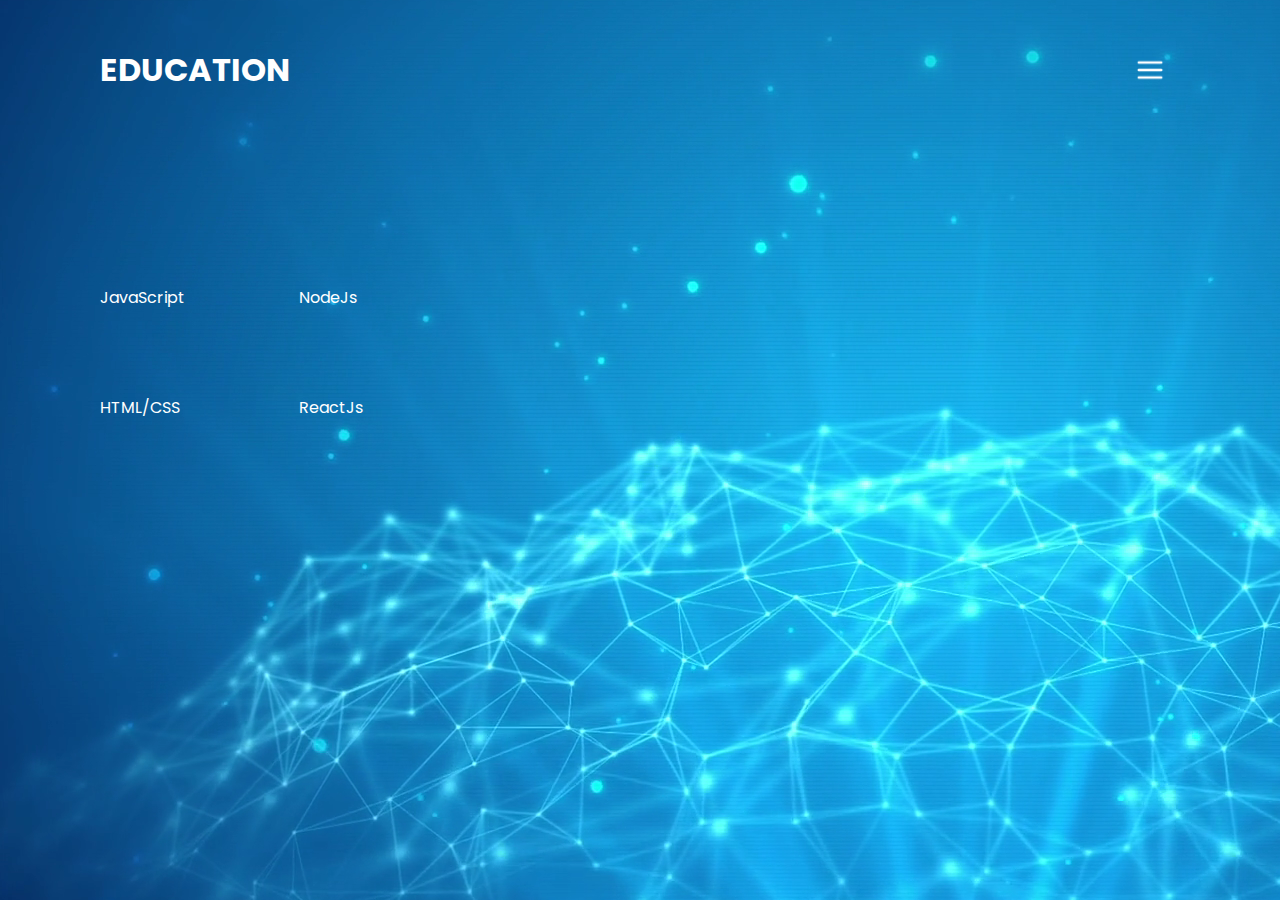
==== education/education.html @ 4b4a34de "init" ====
<!DOCTYPE html>
<html lang="en">

<head>
    <meta charset="UTF-8">
    <meta http-equiv="X-UA-Compatible" content="IE=edge">
    <meta name="viewport" content="width=device-width, initial-scale=1.0">
    <title>education</title>
    <link rel="stylesheet" href="./education.css">
</head>

<body>
    <main class="showcase">
        <header>
            <h1>Education</h1>
            <div class="toggle"></div>
        </header>
        <div class="education">
            <div class="line">
                <div class="certificate">
                    <p>JavaScript</p> <img src="../video-images/certificate/01_tsbcja8wrc.png" alt="">
                </div>
                <div class="certificate">
                    <p>NodeJs</p> <img src="../video-images/certificate/04_j7kvg66qd6.png" alt="">
                </div>
            </div>
            <div class="line">
                <div class="certificate">
                    <p>HTML/CSS</p> <img src="../video-images/certificate/05_k3gg2e8q7t.png" alt="">
                </div>
                <div class="certificate">
                    <p>ReactJs</p> <img src="../video-images/certificate/08_rpqkpeefs9.png" alt="">
                </div>
            </div>
        </div>
    </main>
    <div class="menu">
        <ul>
            <li><a href="../">Main </a></li>
            <li><a href="../education/education.html">Education</a></li>
            <li><a href="../expiriance/expiriance.html">Expiriance</a></li>
        </ul>
    </div>
    <script src="../js/app.js"></script>
</body>

</html>
---- education/education.css ----
@import url('https://fonts.googleapis.com/css2?family=Poppins:wght@200;300;400;500;600;700;800&display=swap');

*
{
  margin: 0;
  padding: 0;
  box-sizing: border-box;
  font-family: 'Poppins', sans-serif;
}
body{
    color: #fff;
}
header
{
  position: absolute;
  top: 0;
  left: 0;
  width: 100%;
  padding: 40px 100px;
  z-index: 1000;
  display: flex;
  justify-content: space-between;
  align-items: center;
}
header h1 {
    text-transform: uppercase;
}
.education {
    margin-top: 40px;
    max-width: 350px;
    width: 100%;
    min-height: 400px;
    z-index: 4;
}
.line {
    margin-top: 10px;
    display: flex;
    justify-content: space-between;
}
.certificate {
    max-width: 151px;
    width: 100%;
    min-height: 100px;
}
.certificate p {
    padding: 5px 0;
}
.certificate img {
    width: 150px;
}

.certificate img:hover {
  box-shadow: 1px 1px 10px rgb(5, 5, 5);  
}

.toggle
{
  position: relative;
  width: 60px;
  height: 60px;
  background: url(../video-images/menu.png);
  background-repeat: no-repeat;
  background-size: 30px;
  background-position: center;
  cursor: pointer;
  filter: invert(1);
}
.toggle.active
{
  background: url(../video-images/menu_x.png);
  background-repeat: no-repeat;
  background-size: 30px;
  background-position: center;
  cursor: pointer;
}
.showcase
{
  position: absolute;
  right: 0;
  width: 100%;
  min-height: 100vh;
  padding: 100px;
  display: flex;
  justify-content: space-between;
  align-items: center;
  background-image: url(../video-images/education.png);
  transition: 0.5s;
  z-index: 2;
}

.showcase.active
{
  right: 300px;
}

.menu
{
  position: absolute;
  top: 0;
  right: 0;
  width: 300px;
  height: 100%;
  display: flex;
  justify-content: center;
  align-items: center;
}
.menu ul
{
  position: relative;
}
.menu ul li
{
  list-style: none;
}
.menu ul li a
{
  text-decoration: none;
  font-size: 24px;
  color: #111;
}
.menu ul li a:hover
{
  color: #03a9f4; 
}


@media (max-width: 991px)
{
  .showcase,
  .showcase header
  {
    padding: 40px;
  }
  .text h2
  {
    font-size: 3em;
  }
  .text h3
  {
    font-size: 2em;
  }
}
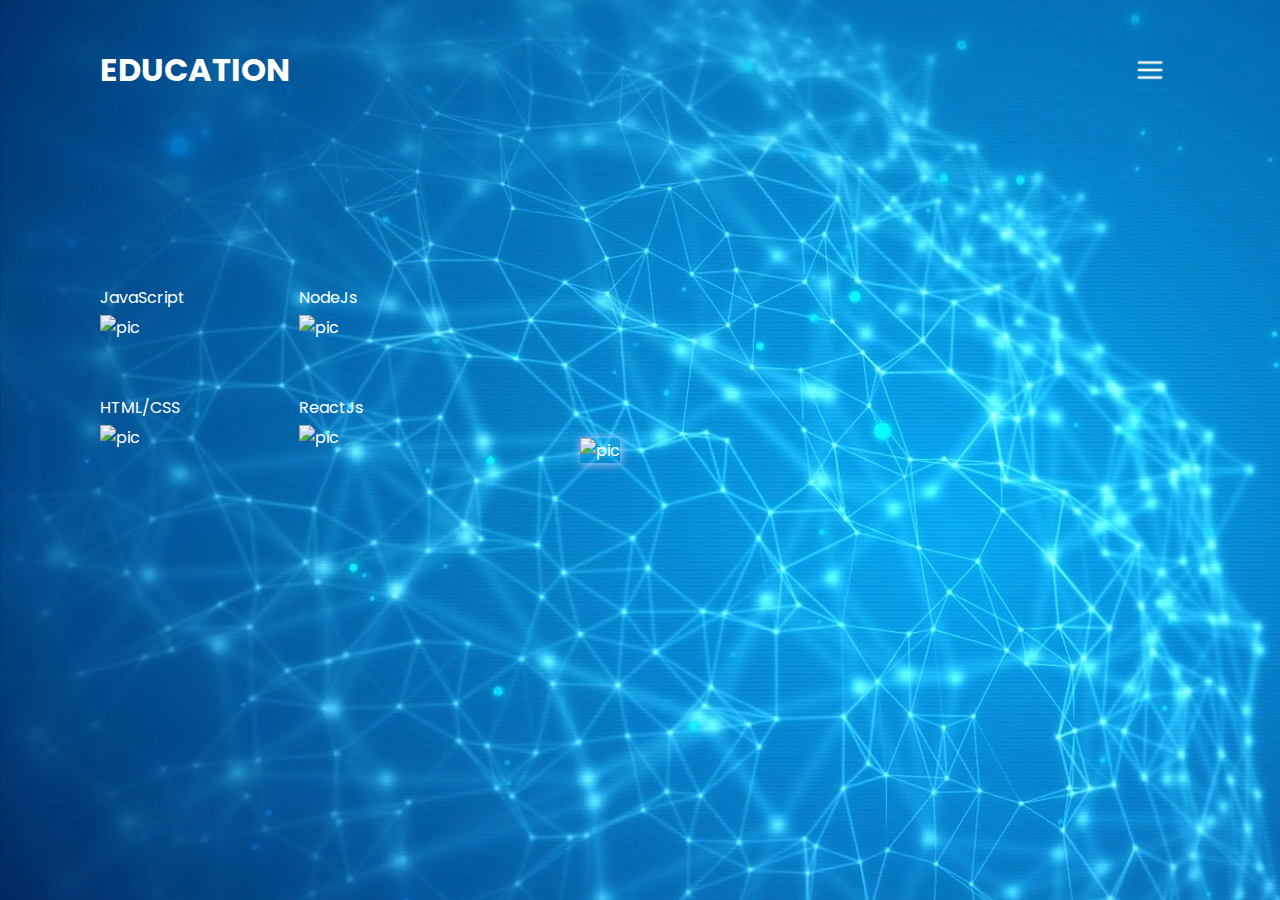
==== commit 312a7e28: "img" ====
--- a/education/education.html
+++ b/education/education.html
@@ -18,30 +18,38 @@
         <div class="education">
             <div class="line">
                 <div class="certificate">
-                    <p>JavaScript</p> <img src="../video-images/certificate/01_tsbcja8wrc.png" alt="">
+                    <p>JavaScript</p> <img src="../video-images/certificate/01_tsbcja8wrc.png" alt="pic"
+                        data-img="01_tsbcja8wrc">
                 </div>
                 <div class="certificate">
-                    <p>NodeJs</p> <img src="../video-images/certificate/04_j7kvg66qd6.png" alt="">
+                    <p>NodeJs</p> <img src="../video-images/certificate/04_j7kvg66qd6.png" alt="pic"
+                        data-img="04_j7kvg66qd6">
                 </div>
             </div>
             <div class="line">
                 <div class="certificate">
-                    <p>HTML/CSS</p> <img src="../video-images/certificate/05_k3gg2e8q7t.png" alt="">
+                    <p>HTML/CSS</p> <img src="../video-images/certificate/05_k3gg2e8q7t.png" alt="pic"
+                        data-img="05_k3gg2e8q7t">
                 </div>
                 <div class="certificate">
-                    <p>ReactJs</p> <img src="../video-images/certificate/08_rpqkpeefs9.png" alt="">
+                    <p>ReactJs</p> <img src="../video-images/certificate/08_rpqkpeefs9.png" alt="pic"
+                        data-img="08_rpqkpeefs9">
                 </div>
             </div>
         </div>
+        <div class="big-img">
+            <img src="../video-images/certificate/01_tsbcja8wrc.png" alt="pic">
+        </div>
     </main>
-    <div class="menu">
+    <nav class="menu">
         <ul>
             <li><a href="../">Main </a></li>
             <li><a href="../education/education.html">Education</a></li>
             <li><a href="../expiriance/expiriance.html">Expiriance</a></li>
         </ul>
-    </div>
+    </nav>
     <script src="../js/app.js"></script>
+    <script src="../js/img.js"></script>
 </body>
 
 </html>--- a/education/education.css
+++ b/education/education.css
@@ -50,7 +50,18 @@
 }
 
 .certificate img:hover {
-  box-shadow: 1px 1px 10px rgb(5, 5, 5);  
+  box-shadow: 1px 1px 10px rgb(197, 198, 255);  
+}
+
+.big-img {
+  max-width: 600px;
+  width: 100%;
+  
+}
+
+.big-img img {
+  width: 600px;
+  box-shadow: 1px 1px 10px rgb(197, 198, 255);
 }
 
 .toggle
@@ -79,11 +90,11 @@
   right: 0;
   width: 100%;
   min-height: 100vh;
-  padding: 100px;
+  padding: 150px 100px;
   display: flex;
   justify-content: space-between;
   align-items: center;
-  background-image: url(../video-images/education.png);
+  background-image: url(../video-images/educ.png);
   transition: 0.5s;
   z-index: 2;
 }
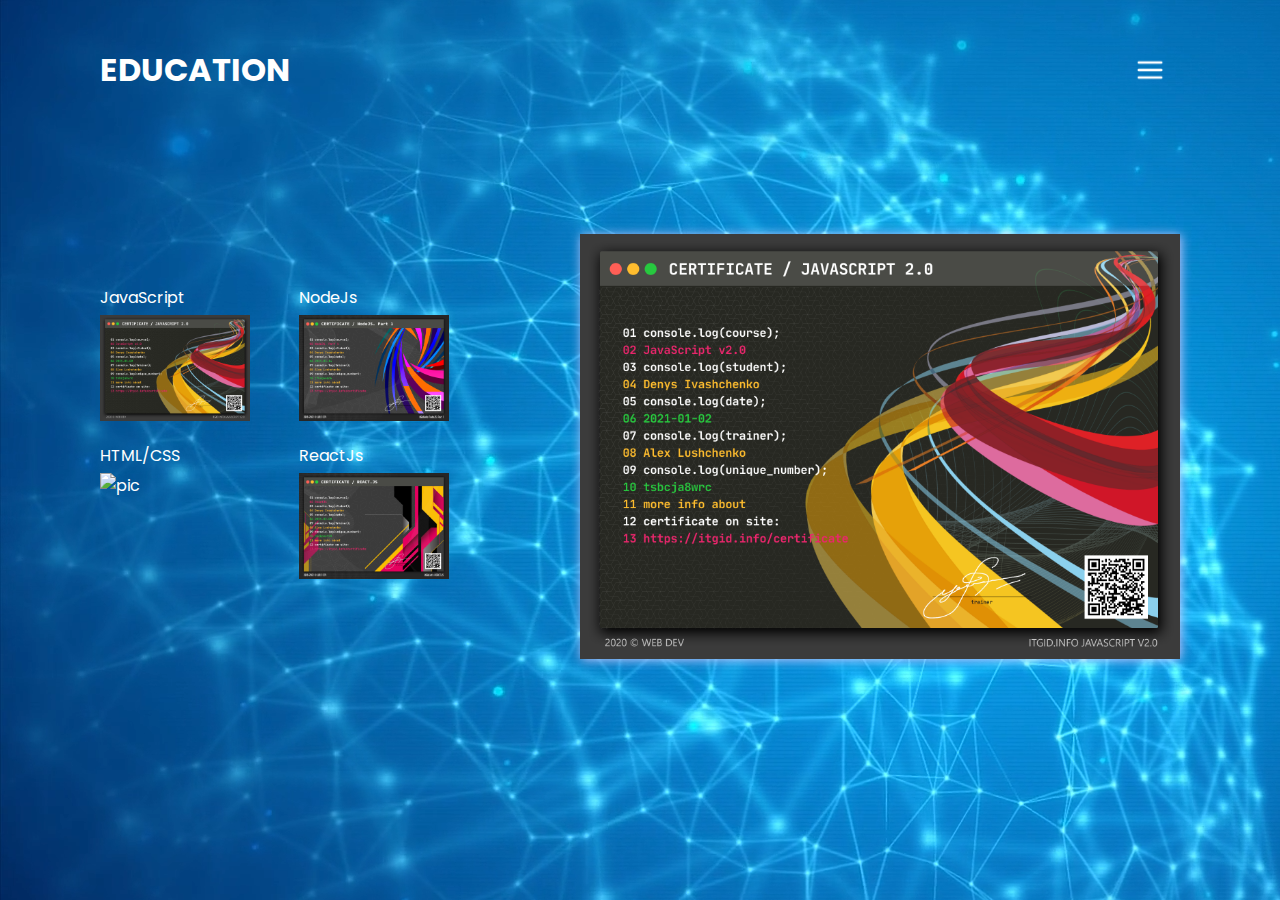
==== commit c98b5278: "photos" ====
--- a/education/education.html
+++ b/education/education.html
@@ -18,27 +18,27 @@
         <div class="education">
             <div class="line">
                 <div class="certificate">
-                    <p>JavaScript</p> <img src="../video-images/certificate/01_tsbcja8wrc.png" alt="pic"
+                    <p>JavaScript</p> <img src="../video-images/certificates/01_tsbcja8wrc.png" alt="pic"
                         data-img="01_tsbcja8wrc">
                 </div>
                 <div class="certificate">
-                    <p>NodeJs</p> <img src="../video-images/certificate/04_j7kvg66qd6.png" alt="pic"
+                    <p>NodeJs</p> <img src="../video-images/certificates/04_j7kvg66qd6.png" alt="pic"
                         data-img="04_j7kvg66qd6">
                 </div>
             </div>
             <div class="line">
                 <div class="certificate">
-                    <p>HTML/CSS</p> <img src="../video-images/certificate/05_k3gg2e8q7t.png" alt="pic"
+                    <p>HTML/CSS</p> <img src="../video-images/certificates/05_k3gg2e8q7t.png" alt="pic"
                         data-img="05_k3gg2e8q7t">
                 </div>
                 <div class="certificate">
-                    <p>ReactJs</p> <img src="../video-images/certificate/08_rpqkpeefs9.png" alt="pic"
+                    <p>ReactJs</p> <img src="../video-images/certificates/08_rpqkpeefs9.png" alt="pic"
                         data-img="08_rpqkpeefs9">
                 </div>
             </div>
         </div>
         <div class="big-img">
-            <img src="../video-images/certificate/01_tsbcja8wrc.png" alt="pic">
+            <img src="../video-images/certificates/01_tsbcja8wrc.png" alt="pic">
         </div>
     </main>
     <nav class="menu">
--- a/education/education.css
+++ b/education/education.css
@@ -137,6 +137,9 @@
 
 @media (max-width: 991px)
 {
+  .big-img {
+    display: none;
+  }
   .showcase,
   .showcase header
   {
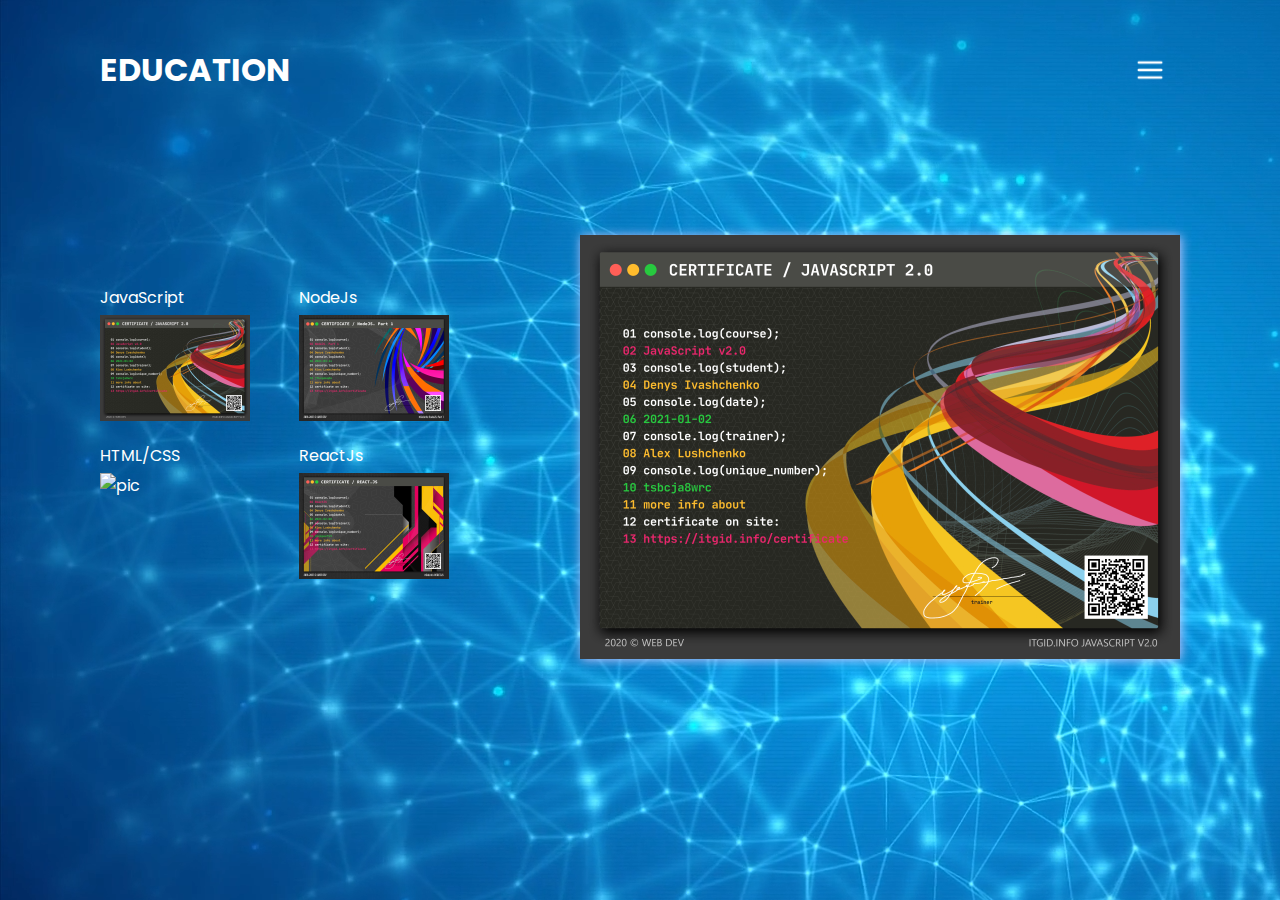
==== commit e03276a5: "optimazed photo" ====
--- a/education/education.html
+++ b/education/education.html
@@ -1,55 +1,69 @@
 <!DOCTYPE html>
 <html lang="en">
+  <head>
+    <meta charset="UTF-8" />
+    <meta http-equiv="X-UA-Compatible" content="IE=edge" />
+    <meta name="viewport" content="width=device-width, initial-scale=1.0" />
+    <title>education</title>
+    <link rel="stylesheet" href="./education.css" />
+  </head>
 
-<head>
-    <meta charset="UTF-8">
-    <meta http-equiv="X-UA-Compatible" content="IE=edge">
-    <meta name="viewport" content="width=device-width, initial-scale=1.0">
-    <title>education</title>
-    <link rel="stylesheet" href="./education.css">
-</head>
-
-<body>
+  <body>
     <main class="showcase">
-        <header>
-            <h1>Education</h1>
-            <div class="toggle"></div>
-        </header>
-        <div class="education">
-            <div class="line">
-                <div class="certificate">
-                    <p>JavaScript</p> <img src="../video-images/certificates/01_tsbcja8wrc.png" alt="pic"
-                        data-img="01_tsbcja8wrc">
-                </div>
-                <div class="certificate">
-                    <p>NodeJs</p> <img src="../video-images/certificates/04_j7kvg66qd6.png" alt="pic"
-                        data-img="04_j7kvg66qd6">
-                </div>
-            </div>
-            <div class="line">
-                <div class="certificate">
-                    <p>HTML/CSS</p> <img src="../video-images/certificates/05_k3gg2e8q7t.png" alt="pic"
-                        data-img="05_k3gg2e8q7t">
-                </div>
-                <div class="certificate">
-                    <p>ReactJs</p> <img src="../video-images/certificates/08_rpqkpeefs9.png" alt="pic"
-                        data-img="08_rpqkpeefs9">
-                </div>
-            </div>
+      <header>
+        <h1>Education</h1>
+        <div class="toggle"></div>
+      </header>
+      <div class="education">
+        <div class="line">
+          <div class="certificate">
+            <p>JavaScript</p>
+            <img
+              src="../video-images/certificates/01_tsbcja8wrc.png"
+              alt="pic"
+              data-img="01_tsbcja8wrc"
+            />
+          </div>
+          <div class="certificate">
+            <p>NodeJs</p>
+            <img
+              src="../video-images/certificates/04_j7kvg66qd6.png"
+              alt="pic"
+              data-img="04_j7kvg66qd6"
+            />
+          </div>
         </div>
-        <div class="big-img">
-            <img src="../video-images/certificates/01_tsbcja8wrc.png" alt="pic">
+        <div class="line">
+          <div class="certificate">
+            <p>HTML/CSS</p>
+            <img
+              src="../video-images/certificates/05_k3gg2e8q7t.png"
+              alt="pic"
+              data-img="05_k3gg2e8q7t"
+            />
+          </div>
+          <div class="certificate">
+            <p>ReactJs</p>
+            <img
+              src="../video-images/certificates/08_rpqkpeefs9.png"
+              alt="pic"
+              data-img="08_rpqkpeefs9"
+            />
+          </div>
         </div>
+      </div>
+      <div class="big-img">
+        <img src="../video-images/certificates/01_tsbcja8wrc.png" alt="pic" />
+      </div>
     </main>
     <nav class="menu">
-        <ul>
-            <li><a href="../">Main </a></li>
-            <li><a href="../education/education.html">Education</a></li>
-            <li><a href="../expiriance/expiriance.html">Expiriance</a></li>
-        </ul>
+      <ul>
+        <li><a href="../">Main </a></li>
+        <li><a href="../education/education.html">Education</a></li>
+        <li><a href="../expiriance/expiriance.html">Expiriance</a></li>
+      </ul>
     </nav>
     <script src="../js/app.js"></script>
     <script src="../js/img.js"></script>
-</body>
-
-</html>+  </body>
+</html>
--- a/education/education.css
+++ b/education/education.css
@@ -135,10 +135,16 @@
 }
 
 
-@media (max-width: 991px)
+@media (max-width: 600px)
 {
   .big-img {
     display: none;
+  }
+  .text {
+    top: 20px;
+  }
+  .line {
+    flex-wrap: wrap;
   }
   .showcase,
   .showcase header
